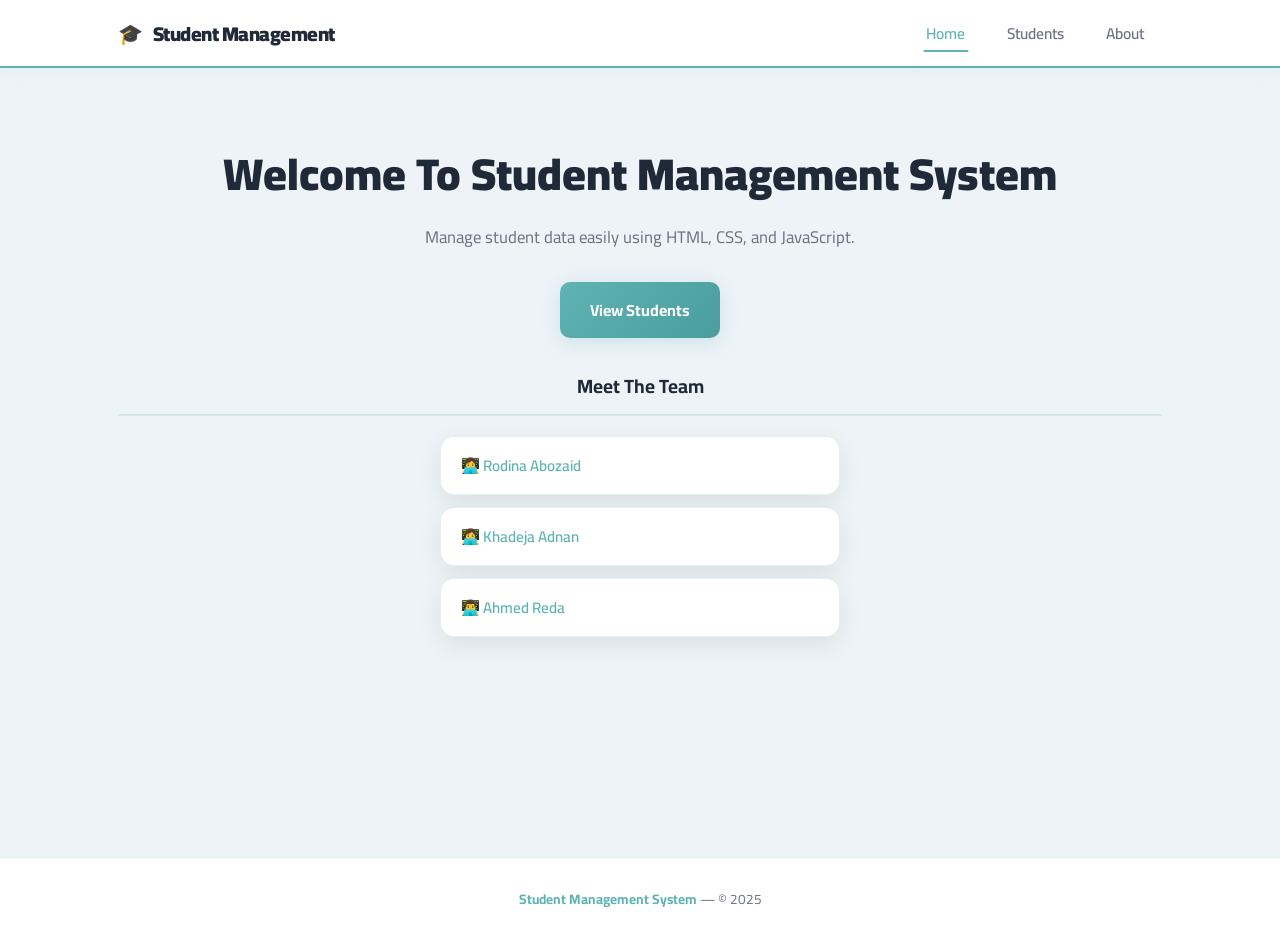
==== index.html @ 0d1f536e "Initial commit: add project files" ====
<!DOCTYPE html>
<html lang="en">
<head>
    <meta charset="UTF-8">
    <meta name="viewport" content="width=device-width, initial-scale=1.0">
    <title>Home</title>
    <link rel="stylesheet" href="style.css">
    <link href="https://fonts.googleapis.com/css2?family=Cairo:wght@400;600;700;900&display=swap" rel="stylesheet">
</head>
<body>

    <nav>
        <div class="nav-inner">
            <a class="nav-logo" href="index.html">
                🎓 <span>Student Management</span>
            </a>
            <div class="nav-links">
                <a href="index.html" class="active">Home</a>
                <a href="students.html">Students</a>
                <a href="about.html">About</a>
            </div>
        </div>
    </nav>

    <div class="home">
        <h2>Welcome To Student Management System</h2>
        <p>Manage student data easily using HTML, CSS, and JavaScript.</p>
        <a href="students.html">
            <button>View Students</button>
        </a>

        <h3>Meet The Team</h3>
        <ul>
            <li>👩‍💻 <a href="mailto:rodinaabozaid118@gmail.com">Rodina Abozaid</a></li>
            <li>👩‍💻 <a href="mailto:Ahmedkhadega979@gmail.com">Khadeja Adnan</a></li>
            <li>👨‍💻 <a href="mailto:ahmed@example.com">Ahmed Reda</a></li>
        </ul>
    </div>


    <footer>
        <strong>Student Management System</strong> — &copy; 2025
    </footer>

</body>
</html>
---- style.css ----
*, *::before, *::after {
  box-sizing: border-box;
  margin: 0;
  padding: 0;
}

:root {
  --navy:   #f4f7fb;
  --navy2:  #ffffff;

  --teal:   #5fb3b3;
  --teal2:  #4a9d9d;

  --gold:   #d8b36a;

  --white:  #1f2937;
  --muted:  #6b7280;

  --card:   #ffffff;

  --border: rgba(95,179,179,.18);

  --radius: 14px;

  --shadow: 0 8px 24px rgba(0,0,0,.08);
}

html {
  scroll-behavior: smooth;
}

body {
  font-family: 'Cairo', sans-serif;
  background: #eef3f8;
  color: var(--white);
  min-height: 100vh;
}

/* ── NAVBAR ── */

nav {
  background: var(--navy2);
  border-bottom: 2px solid var(--teal);
  position: sticky;
  top: 0;
  z-index: 100;
  box-shadow: 0 2px 18px rgba(95,179,179,.08);
}

.nav-inner {
  max-width: 1100px;
  margin: auto;
  display: flex;
  align-items: center;
  justify-content: space-between;
  padding: 0 28px;
  height: 66px;
}

.nav-logo {
  display: flex;
  align-items: center;
  gap: 10px;
  font-size: 1.25rem;
  font-weight: 900;
  color: var(--teal);
  text-decoration: none;
  letter-spacing: -.5px;
}

.nav-logo span {
  color: var(--white);
}

.nav-links {
  display: flex;
  gap: 6px;
}

.nav-links a {
  color: var(--muted);
  font-family: 'Cairo', sans-serif;
  font-size: .97rem;
  font-weight: 600;
  padding: 8px 18px;
  border-radius: 8px;
  text-decoration: none;
  transition: all .22s;
  position: relative;
}

.nav-links a::after {
  content: '';
  position: absolute;
  bottom: 4px;
  left: 50%;
  transform: translateX(-50%) scaleX(0);
  height: 2px;
  width: 60%;
  background: var(--teal);
  border-radius: 2px;
  transition: transform .22s;
}

.nav-links a:hover {
  color: var(--white);
}

.nav-links a:hover::after,
.nav-links a.active::after {
  transform: translateX(-50%) scaleX(1);
}

.nav-links a.active {
  color: var(--teal);
}

/* ── HOME PAGE ── */

.home {
  max-width: 1100px;
  margin: auto;
  padding: 80px 28px 60px;
  min-height: calc(100vh - 66px - 85px);
  display: flex;
  flex-direction: column;
  align-items: center;
  text-align: center;
  gap: 20px;
}

.home h2 {
  font-size: clamp(1.8rem, 4vw, 2.8rem);
  font-weight: 900;
  line-height: 1.2;
}

.home p {
  font-size: 1.05rem;
  color: var(--muted);
  line-height: 1.8;
  max-width: 520px;
}

.home a button {
  background: linear-gradient(135deg, var(--teal), var(--teal2));
  color: #fff;
  border: none;
  cursor: pointer;
  font-family: 'Cairo', sans-serif;
  font-size: 1rem;
  font-weight: 700;
  padding: 13px 30px;
  border-radius: 10px;
  transition: transform .18s, box-shadow .18s;
  box-shadow: 0 4px 20px rgba(95,179,179,.25);
  margin-top: 10px;
}

.home a button:hover {
  transform: translateY(-2px);
  box-shadow: 0 8px 28px rgba(95,179,179,.35);
}

.home h3 {
  font-size: 1.2rem;
  font-weight: 700;
  margin-top: 10px;
  padding-bottom: 10px;
  border-bottom: 2px solid var(--border);
  width: 100%;
  text-align: center;
}

.home ul {
  list-style: none;
  display: flex;
  flex-direction: column;
  gap: 12px;
  width: 100%;
  max-width: 400px;
}

.home ul li {
  background: var(--card);
  border: 1px solid var(--border);
  border-radius: var(--radius);
  padding: 14px 20px;
  font-size: .95rem;
  transition: border-color .2s, transform .2s;
  text-align: left;
  box-shadow: var(--shadow);
}

.home ul li:hover {
  border-color: var(--teal);
  transform: translateX(4px);
}

.home ul li a {
  color: var(--teal);
  text-decoration: none;
  font-weight: 600;
}

.home ul li a:hover {
  text-decoration: underline;
}

/* ── ABOUT PAGE ── */

.about-page {
  max-width: 900px;
  margin: auto;
  padding: 60px 28px;
}

.about-page h2 {
  font-size: 2rem;
  font-weight: 900;
  margin-bottom: 12px;
  color: var(--teal);
}

.about-page p {
  font-size: 1rem;
  color: var(--muted);
  line-height: 1.8;
  margin-bottom: 36px;
}

.about-page h3 {
  font-size: 1.2rem;
  font-weight: 700;
  margin-bottom: 16px;
  padding-bottom: 10px;
  border-bottom: 2px solid var(--border);
}

.about-page ul {
  list-style: none;
  display: flex;
  flex-direction: column;
  gap: 12px;
  margin-bottom: 36px;
}

.about-page ul li {
  background: var(--card);
  border: 1px solid var(--border);
  border-radius: var(--radius);
  padding: 14px 20px;
  font-size: .95rem;
  transition: border-color .2s, transform .2s;
  box-shadow: var(--shadow);
}

.about-page ul li:hover {
  border-color: var(--teal);
  transform: translateX(4px);
}

.about-page ul li::before {
  content: '✦ ';
  color: var(--teal);
}

/* ── STUDENTS PAGE ── */

.students-wrap {
  max-width: 1100px;
  margin: auto;
  padding: 50px 28px;
}

#studentsCount {
  font-size: 1rem;
  color: var(--teal);
  margin-bottom: 20px;
  font-weight: 700;
}

.search-bar {
  display: flex;
  gap: 10px;
  margin-bottom: 28px;
  flex-wrap: wrap;
}

.search-bar input {
  flex: 1 1 220px;
  background: var(--card);
  border: 1.5px solid var(--border);
  color: var(--white);
  font-family: 'Cairo', sans-serif;
  font-size: .95rem;
  padding: 11px 18px;
  border-radius: 10px;
  outline: none;
  transition: border-color .2s;
}

.search-bar input::placeholder {
  color: var(--muted);
}

.search-bar input:focus {
  border-color: var(--teal);
}

.search-bar select {
  background: var(--card);
  border: 1.5px solid var(--border);
  color: var(--white);
  font-family: 'Cairo', sans-serif;
  font-size: .93rem;
  padding: 11px 14px;
  border-radius: 10px;
  outline: none;
  cursor: pointer;
}

.table-wrap {
  background: var(--card);
  border: 1px solid var(--border);
  border-radius: var(--radius);
  overflow: auto;
  box-shadow: var(--shadow);
}

table {
  width: 100%;
  border-collapse: collapse;
}

thead {
  background: rgba(95,179,179,.10);
}

th {
  padding: 16px 20px;
  font-size: .88rem;
  font-weight: 700;
  color: var(--teal);
  text-align: left;
  letter-spacing: .3px;
  white-space: nowrap;
  border-bottom: 1px solid var(--border);
}

td {
  padding: 15px 20px;
  font-size: .9rem;
  color: var(--white);
  border-bottom: 1px solid rgba(0,0,0,.05);
  white-space: nowrap;
}

tr:last-child td {
  border-bottom: none;
}

tbody tr {
  transition: background .18s;
  animation: fadeUp .35s ease both;
}

tbody tr:hover {
  background: rgba(95,179,179,.06);
}

/* ── BADGES ── */

.badge {
  display: inline-block;
  padding: 4px 12px;
  border-radius: 50px;
  font-size: .78rem;
  font-weight: 700;
}

.badge-active {
  background: rgba(95,179,179,.15);
  color: var(--teal);
  border: 1px solid var(--teal);
}

.badge-inactive {
  background: rgba(216,179,106,.12);
  color: var(--gold);
  border: 1px solid var(--gold);
}

.badge-grad {
  background: rgba(130,130,255,.12);
  color: #7b7be0;
  border: 1px solid #7b7be0;
}

/* ── GRADES ── */

.grade-a {
  color: var(--teal);
  font-weight: 700;
}

.grade-b {
  color: #5f8ea8;
  font-weight: 700;
}

.grade-c {
  color: var(--gold);
  font-weight: 700;
}

.grade-d {
  color: #d9826b;
  font-weight: 700;
}

/* ── ADD BUTTON ── */

.btn-add {
  background: linear-gradient(135deg, var(--teal), var(--teal2));
  color: #fff;
  border: none;
  cursor: pointer;
  font-family: 'Cairo', sans-serif;
  font-size: .95rem;
  font-weight: 700;
  padding: 11px 22px;
  border-radius: 10px;
  transition: transform .18s, box-shadow .18s;
  box-shadow: 0 4px 20px rgba(95,179,179,.25);
  white-space: nowrap;
}

.btn-add:hover {
  transform: translateY(-2px);
  box-shadow: 0 8px 28px rgba(95,179,179,.35);
}

/* ── MODAL ── */

.modal-overlay {
  display: none;
  position: fixed;
  inset: 0;
  background: rgba(0,0,0,.35);
  backdrop-filter: blur(4px);
  z-index: 200;
  align-items: center;
  justify-content: center;
}

.modal-overlay.open {
  display: flex;
}

.modal {
  background: var(--card);
  border: 1px solid var(--border);
  border-radius: var(--radius);
  padding: 36px;
  width: 100%;
  max-width: 440px;
  display: flex;
  flex-direction: column;
  gap: 12px;
  animation: fadeUp .25s ease;
  box-shadow: var(--shadow);
}

.modal h3 {
  font-size: 1.2rem;
  font-weight: 900;
  color: var(--teal);
  margin-bottom: 4px;
}

.modal input,
.modal select {
  background: #f8fafc;
  border: 1.5px solid var(--border);
  color: var(--white);
  font-family: 'Cairo', sans-serif;
  font-size: .93rem;
  padding: 11px 14px;
  border-radius: 10px;
  outline: none;
  transition: border-color .2s;
  width: 100%;
}

.modal input:focus,
.modal select:focus {
  border-color: var(--teal);
}

.modal input::placeholder {
  color: var(--muted);
}

.modal-btns {
  display: flex;
  gap: 10px;
  margin-top: 4px;
}

.btn-confirm {
  flex: 1;
  background: linear-gradient(135deg, var(--teal), var(--teal2));
  color: #fff;
  border: none;
  cursor: pointer;
  font-family: 'Cairo', sans-serif;
  font-size: .95rem;
  font-weight: 700;
  padding: 11px;
  border-radius: 10px;
  transition: transform .18s;
}

.btn-confirm:hover {
  transform: translateY(-1px);
}

.btn-cancel {
  flex: 1;
  background: transparent;
  color: var(--muted);
  border: 1.5px solid var(--border);
  cursor: pointer;
  font-family: 'Cairo', sans-serif;
  font-size: .95rem;
  font-weight: 700;
  padding: 11px;
  border-radius: 10px;
  transition: border-color .18s, color .18s;
}

.btn-cancel:hover {
  border-color: var(--teal);
  color: var(--white);
}

/* ── ACTION BUTTONS ── */

.btn-edit {
  background: rgba(95,179,179,.12);
  color: var(--teal);
  border: 1px solid var(--teal);
  cursor: pointer;
  font-family: 'Cairo', sans-serif;
  font-size: .8rem;
  font-weight: 700;
  padding: 5px 12px;
  border-radius: 8px;
  transition: background .18s;
}

.btn-edit:hover {
  background: rgba(95,179,179,.22);
}

.btn-delete {
  background: rgba(255,80,80,.08);
  color: #d96b6b;
  border: 1px solid #d96b6b;
  cursor: pointer;
  font-family: 'Cairo', sans-serif;
  font-size: .8rem;
  font-weight: 700;
  padding: 5px 12px;
  border-radius: 8px;
  transition: background .18s;
}

.btn-delete:hover {
  background: rgba(255,80,80,.18);
}

/* ── FOOTER ── */

footer {
  background: var(--navy2);
  border-top: 1px solid var(--border);
  text-align: center;
  padding: 28px 20px;
  font-size: .85rem;
  color: var(--muted);
  margin-top: 40px;
}

footer strong {
  color: var(--teal);
}

/* ── ANIMATION ── */

@keyframes fadeUp {
  from {
    opacity: 0;
    transform: translateY(20px);
  }

  to {
    opacity: 1;
    transform: translateY(0);
  }
}

/* ── RESPONSIVE ── */

@media (max-width: 640px) {

  .home {
    padding: 50px 18px 40px;
  }

  .students-wrap,
  .about-page {
    padding: 36px 18px;
  }

  .nav-inner {
    padding: 0 18px;
  }

  th,
  td {
    padding: 12px 14px;
  }

  .search-bar {
    flex-direction: column;
  }
}
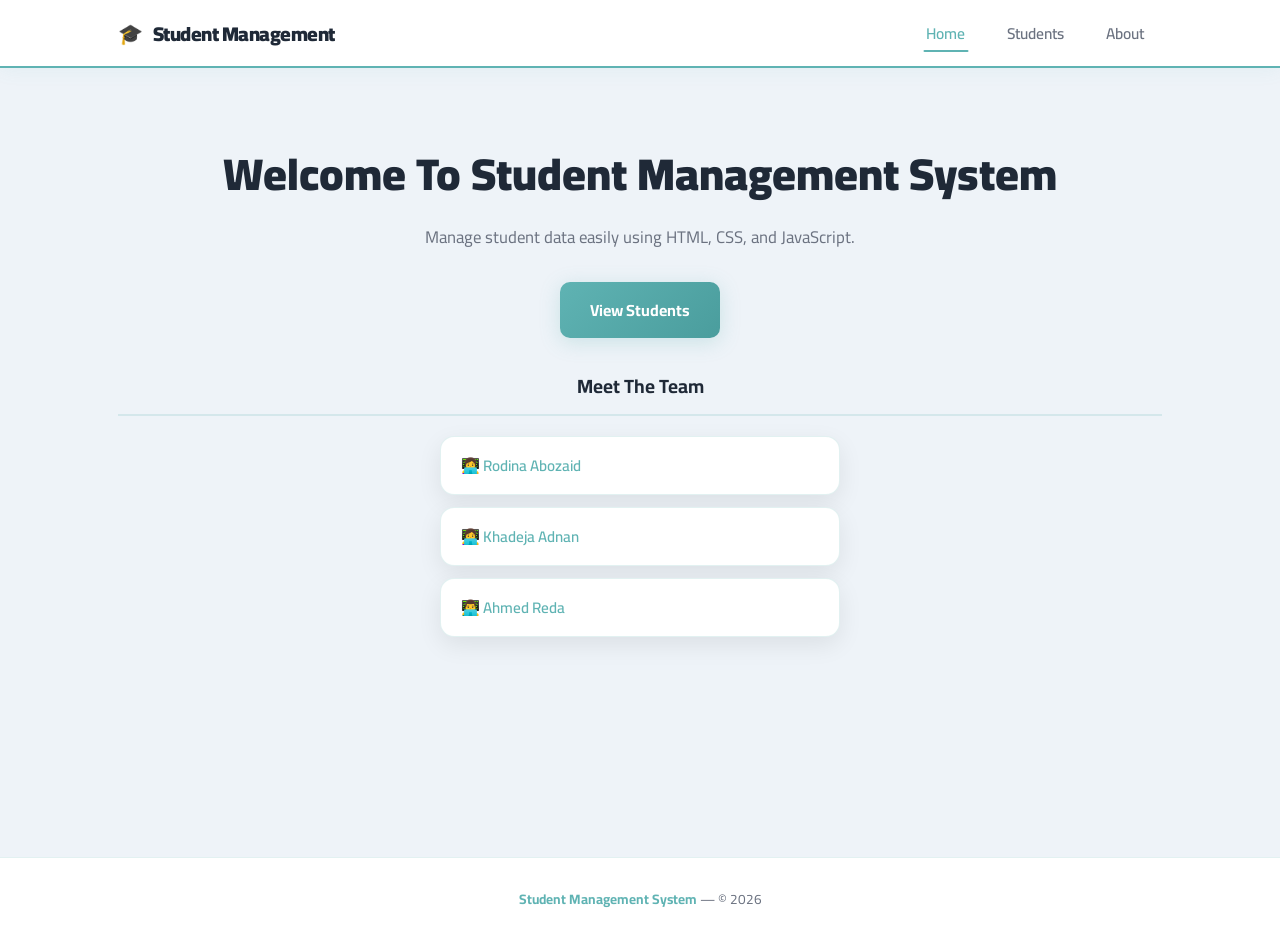
==== commit 81841984: "updated files" ====
--- a/index.html
+++ b/index.html
@@ -33,13 +33,13 @@
         <ul>
             <li>👩‍💻 <a href="mailto:rodinaabozaid118@gmail.com">Rodina Abozaid</a></li>
             <li>👩‍💻 <a href="mailto:Ahmedkhadega979@gmail.com">Khadeja Adnan</a></li>
-            <li>👨‍💻 <a href="mailto:ahmed@example.com">Ahmed Reda</a></li>
+            <li>👨‍💻 <a href="mailto:cyperdelta@gmail.com">Ahmed Reda</a></li>
         </ul>
     </div>
 
 
     <footer>
-        <strong>Student Management System</strong> — &copy; 2025
+        <strong>Student Management System</strong> — &copy; 2026
     </footer>
 
 </body>
